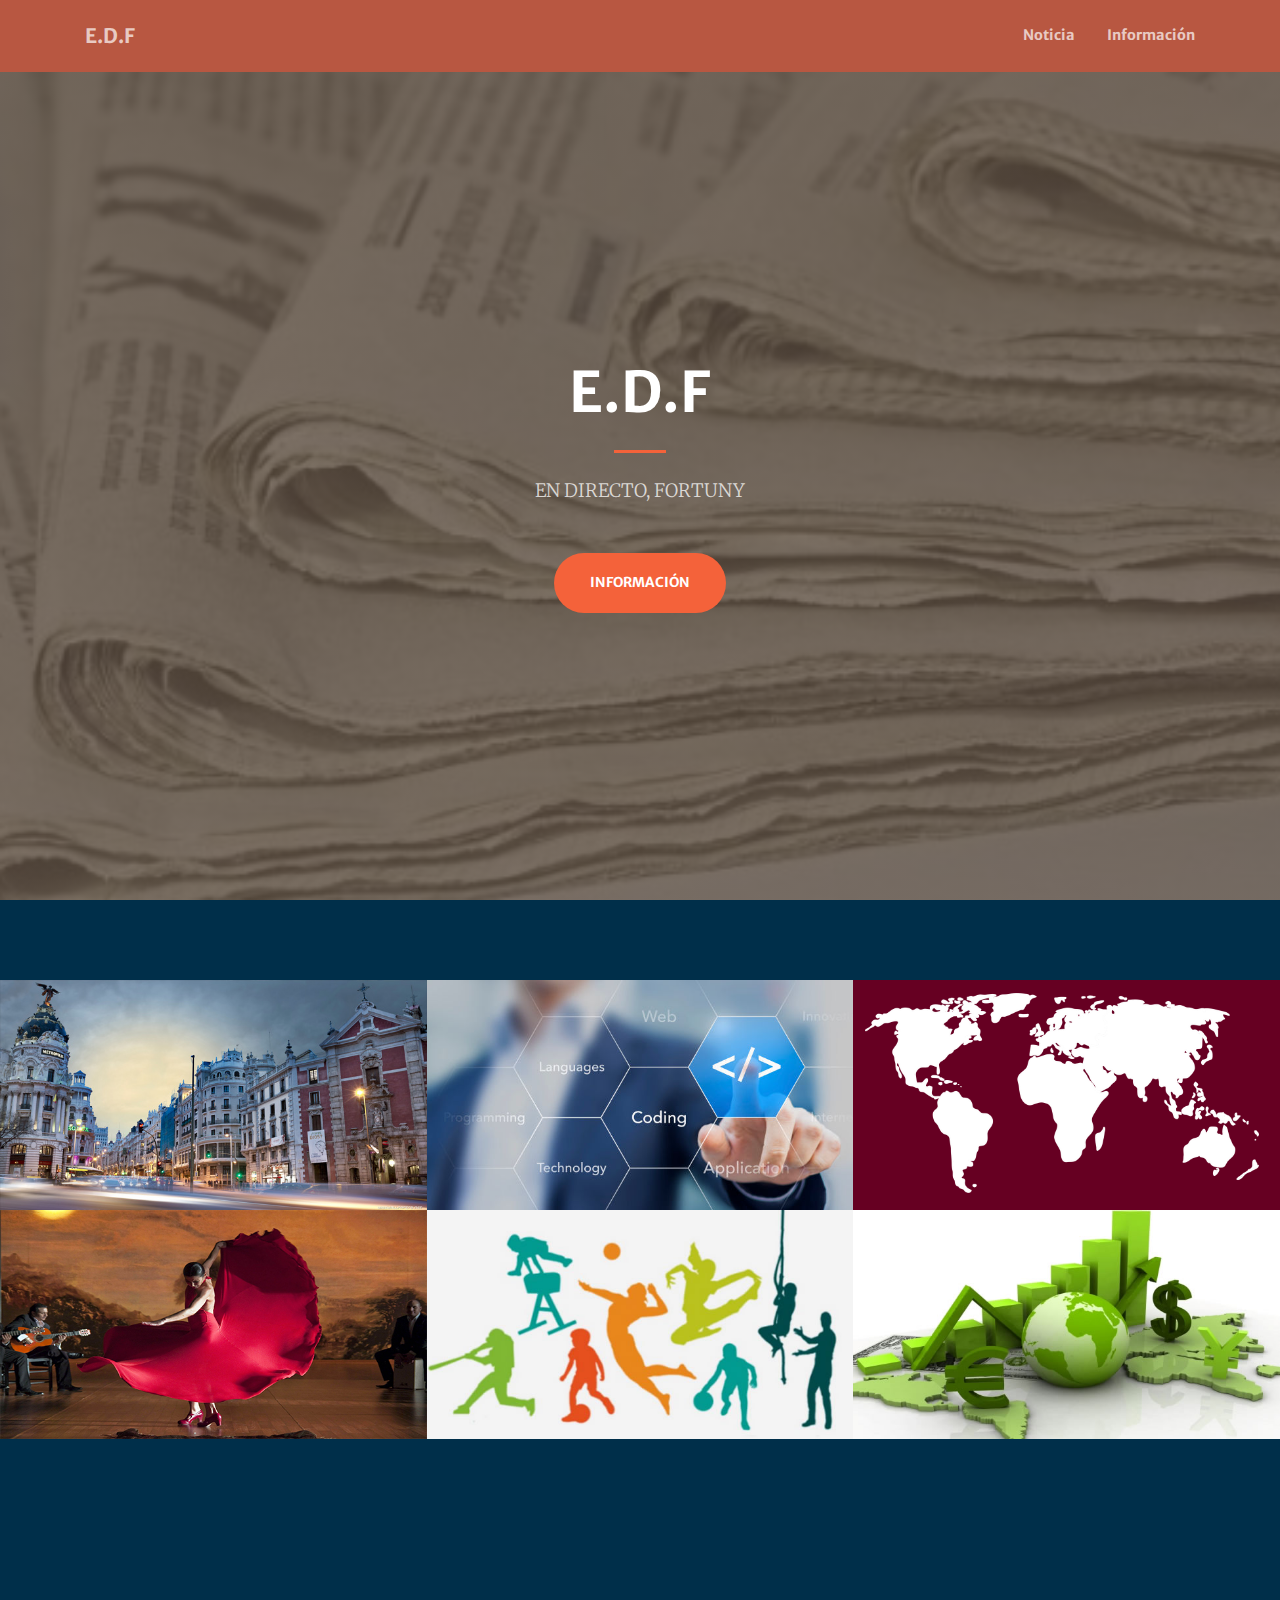
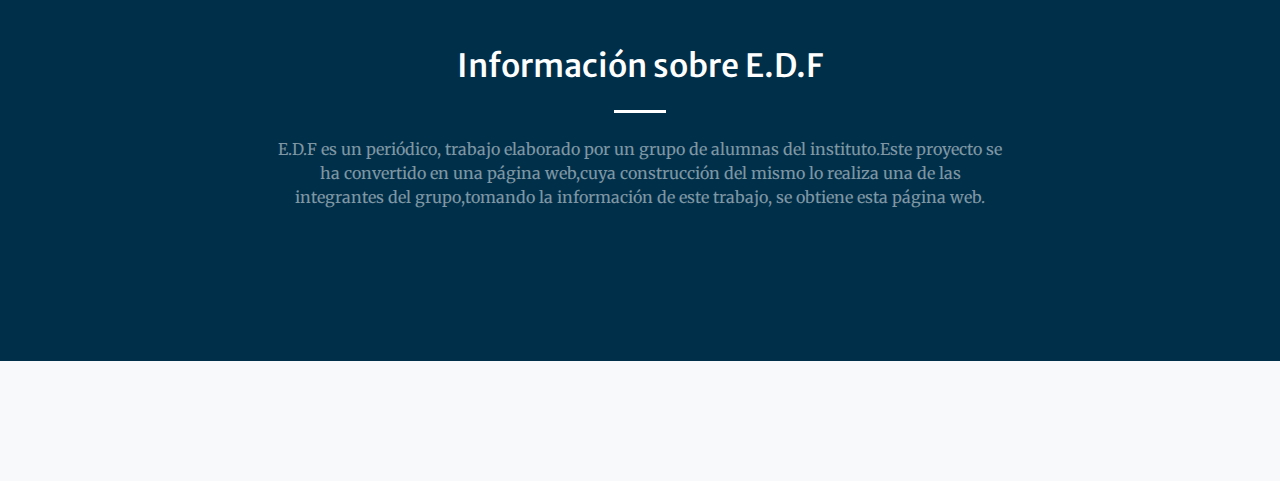
==== index.html @ 1413bb51 "Rename E.D.F.html to index.html" ====
<!DOCTYPE html>
<html lang="en">

<head>

  <meta charset="utf-8">
  <meta name="viewport" content="width=device-width, initial-scale=1, shrink-to-fit=no">
  <meta name="description" content="">
  <meta name="author" content="">

  <title> E.D.F </title>


  <!-- Font Awesome Icons -->
  <link href="vendor/fontawesome-free/css/all.min.css" rel="stylesheet" type="text/css">

  <!-- Google Fonts -->
  <link href="https://fonts.googleapis.com/css?family=Merriweather+Sans:400,700" rel="stylesheet">
  <link href='https://fonts.googleapis.com/css?family=Merriweather:400,300,300italic,400italic,700,700italic' rel='stylesheet' type='text/css'>
  <link href="https://fonts.googleapis.com/css?family=Merriweather" rel="stylesheet">
  <link href="https://fonts.googleapis.com/css?family=Lato" rel="stylesheet">

  <!-- Plugin CSS -->
  <link href="vendor/magnific-popup/magnific-popup.css" rel="stylesheet">

  <!-- Theme CSS - Includes Bootstrap -->
  <link href="css/creative.min.css" rel="stylesheet">

  <!--Mi css -->
  <link href="css/webtodo.css" rel="stylesheet">

</head>

<body id="page-top">

  <!-- Navigation -->
  <nav class="navbar navbar-expand-lg navbar-light fixed-top py-3" id="mainNav">
    <div class="container">
      <a class="navbar-brand js-scroll-trigger" href="#page-top">E.D.F</a>
      <button class="navbar-toggler navbar-toggler-right" type="button" data-toggle="collapse" data-target="#navbarResponsive" aria-controls="navbarResponsive" aria-expanded="false" aria-label="Toggle navigation">
        <span class="navbar-toggler-icon"></span>
      </button>
      <div class="collapse navbar-collapse" id="navbarResponsive">
        <ul class="navbar-nav ml-auto my-2 my-lg-0">
          <li class="nav-item">
            <a class="nav-link js-scroll-trigger" href="#portfolio">Noticia</a>
          </li>
          <li class="nav-item">
            <a class="nav-link js-scroll-trigger" href="#about">Información</a>
          </li>
        </ul>
      </div>
    </div>
  </nav>

  <!-- Masthead -->
  <header class="masthead">
    <div class="container h-100">
      <div class="row h-100 align-items-center justify-content-center text-center">
        <div class="col-lg-10 align-self-end">
          <h1 class="text-uppercase text-white font-weight-bold">E.D.F</h1>
          <hr class="divider my-4">
        </div>
        <div class="col-lg-8 align-self-baseline">
          <p class="text-white-75 font-weight-light mb-5">EN DIRECTO, FORTUNY</p>
          <a class="btn btn-primary btn-xl js-scroll-trigger" href="#about">Información</a>
        </div>
      </div>
    </div>
  </header>

  <!--Separacion-->
  <section class="espacio">

  </section>
  <!-- Portfolio Section -->
  <section id="portfolio">
    <div class="container-fluid p-0">
      <div class="row no-gutters">
        <div class="col-lg-4 col-sm-6">
          <a class="portfolio-box" href="img/portfolio/fullsize/1.jpg">
            <div class="animacion">
              <img src="img/portfolio/thumbnails/1.jpg" alt="NACIONAL" class="img-fluid">
              <div class="overlay">
                <div class="text"><a href="Nacional.html">NACIONAL</a></div>
              </div>
            </div>
          </a>
      </div>

        <div class="col-lg-4 col-sm-6">
          <a class="portfolio-box" href="img/portfolio/fullsize/2.jpg">
            <div class="animacion">
              <img src="img/portfolio/thumbnails/2.jpg" alt="TECNOLOGÍA" class="img-fluid">
              <div class="overlay">
                <div class="text"><a href="Tecnología.html">TECNOLOGÍA</a></div>
              </div>
            </div>
          </a>
        </div>

        <div class="col-lg-4 col-sm-6">
          <a class="portfolio-box" href="img/portfolio/fullsize/3.jpg">
            <div class="animacion">
              <img src="img/portfolio/thumbnails/3.jpg" alt="INTERNACIONAL" class="img-fluid">
              <div class="overlay">
                <div class="text"><a href="Internacional.html">INTERNACIONAL</a></div>
              </div>
            </div>
          </a>
        </div>
        <div class="col-lg-4 col-sm-6">
          <a class="portfolio-box" href="img/portfolio/fullsize/4.jpg">
            <div class="animacion">
              <img src="img/portfolio/thumbnails/4.jpg" alt="CULTURA" class="img-fluid">
              <div class="overlay">
                <div class="text"><a href="CULTURA.html">CULTURA</a></div>
              </div>
            </div>
          </a>
        </div>
        <div class="col-lg-4 col-sm-6">
          <a class="portfolio-box" href="img/portfolio/fullsize/5.jpg">
            <div class="animacion">
              <img src="img/portfolio/thumbnails/5.jpg" alt="DEPORTE" class="img-fluid">
              <div class="overlay">
                <div class="text"><a href="Deporte.html">DEPORTE</a></div>
              </div>
            </div>
            </a>
        </div>
        <div class="col-lg-4 col-sm-6">
          <a class="portfolio-box" href="img/portfolio/fullsize/6.jpg">
            <div class="animacion">
              <img src="img/portfolio/thumbnails/6.jpg" alt="ECONOMÍA" class="img-fluid">
              <div class="overlay">
                <div class="text"><a href="Economia.html">ECONOMÍA</a></div>
              </div>
            </div>
          </a>
        </div>
      </div>
    </div>
  </section>

  <!--Separacion-->
  <section class="espacio">
  </section>

  <!-- About Section -->
  <section class="page-section bg-primary" id="about">
    <div class="container">
      <div class="row justify-content-center">
        <div class="col-lg-8 text-center">
          <h2 class="text-white mt-0">Información sobre E.D.F</h2>
          <hr class="divider light my-4">
          <p class="text-white-50 mb-4">E.D.F es un periódico, trabajo elaborado por un grupo de alumnas del instituto.Este proyecto se ha convertido en una página web,cuya construcción del mismo lo realiza una de las integrantes del grupo,tomando la información de este trabajo, se obtiene esta página web. </p>
        </div>
      </div>
    </div>
  </section>
  <!-- Footer -->
  <footer class="bg-light py-5">
    <div class="container">
      <div class="copy  ">Copyright &copy; 2019 - E.D.F</div>
    </div>
  </footer>
  <!-- Bootstrap core JavaScript -->
  <script src="vendor/jquery/jquery.min.js"></script>
  <script src="vendor/bootstrap/js/bootstrap.bundle.min.js"></script>

  <!-- Plugin JavaScript -->
  <script src="vendor/jquery-easing/jquery.easing.min.js"></script>
  <script src="vendor/magnific-popup/jquery.magnific-popup.min.js"></script>

  <!-- Custom scripts for this template -->
  <script src="js/creative.min.js"></script>
  <script src="js/creative.js"></script>


</body>

</html>
---- css/webtodo.css ----
.fecha {
  margin: 65px;
  width: 250px;
  padding-left: 6px;
  margin-top: 30px;
  margin-bottom: 30px;

}

.titulo {
  font-family: 'Merriweather', serif;
  text-align: center;
  font-size: 40px;
  font-weight: bold;
  margin-top: 75px;
  margin-left: 65px;
  margin-right: 65px;
  background-color: #002f4a;
  color:#ffff;
}

.titulotec {
  font-family: 'Merriweather', serif;
  text-align: center;
  font-size: 40px;
  font-weight: bold;
  margin-top: 130px;
  margin-left: 65px;
  margin-right: 65px;
  background-color: #002f4a;
  color:#ffff;
}
.tituloespecial {
  font-family: 'Merriweather', serif;
  text-align: center;
  font-size: 40px;
  font-weight: bold;
  margin-top: 75px;
  margin-right: 65px;
  margin-left: 65px;
  background-color: #002f4a;
  color:#ffff;
}

.entrada{
  font-family: 'Lato';
  font-style: italic;
  font-size: 25px;
  margin-left: 65px;
  margin-right: 65px;
  text-align: justify;
}

.entradaespecial{
  font-family: 'Lato';
  font-style: italic;
  font-size: 25px;
  margin-left: 65px;
  margin-right: 65px;
  text-align: justify;
}

.texto {
  font-family: 'Lato'
  font-style: normal;
  font-size:15px;
  text-align: justify;
  margin-left: 65px;
  margin-right: 75px;
}
.textoespecial {
  font-family: 'Lato'
  font-style: normal;
  font-size:15px;
  text-align: justify;
  margin-left: 65px;
  margin-right: 75px;
}
.imagenes {
  columns:2;
  margin-top: 50px;
  margin-left: 190px;
  margin-right: 190px;
  align-items: center;
}

.imagenes2{
  columns:2;
  margin-top: 30px;
  margin-left: 500px;
  margin-right: 400px;
  width: 80px;
  height: 400px;
}

.imagenestec {
  height: 50px;
  width: 50px;
}

.boton_personalizado{
    text-decoration: none;
    padding: 10px;
    font-weight: 600;
    font-size: 20px;
    color: #ffffff;
    background-color: #1883ba;
    border-radius: 6px;
    border: 2px solid #0016b0;
  }
  .animacion:hover .overlay {
    opacity: 1;
  }
  .overlay {
    position: absolute;
    top: 0;
    bottom: 0;
    left: 0;
    right: 0;
    height: 100%;
    width: 100%;
    opacity: 0;
    transition: .5s ease;
    background-color: #f4623a;
  }
  .text {
    color: #ffff;
    font-size: 20px;
    position: absolute;
    top: 50%;
    left: 50%;
    -webkit-transform: translate(-50%, -50%);
    -ms-transform: translate(-50%, -50%);
    transform: translate(-50%, -50%);
    text-align: center;
  }

  .espacio {
    background-color: #002f4a;
    weight: 100px;
    height: 80px;
  }

.espaciogeneral{
  background-color: #fff;
  height: 40px;
  weight:100px;
}

#fotoq {
  float: right;
  height: 200px;
  width: 290px;
  margin: 20px;
  margin-right: 50px;
}

.copy {
  color: transparent;
  background-color: transparent;
  text-emphasis-color: transparent;
  text-align: center;
}
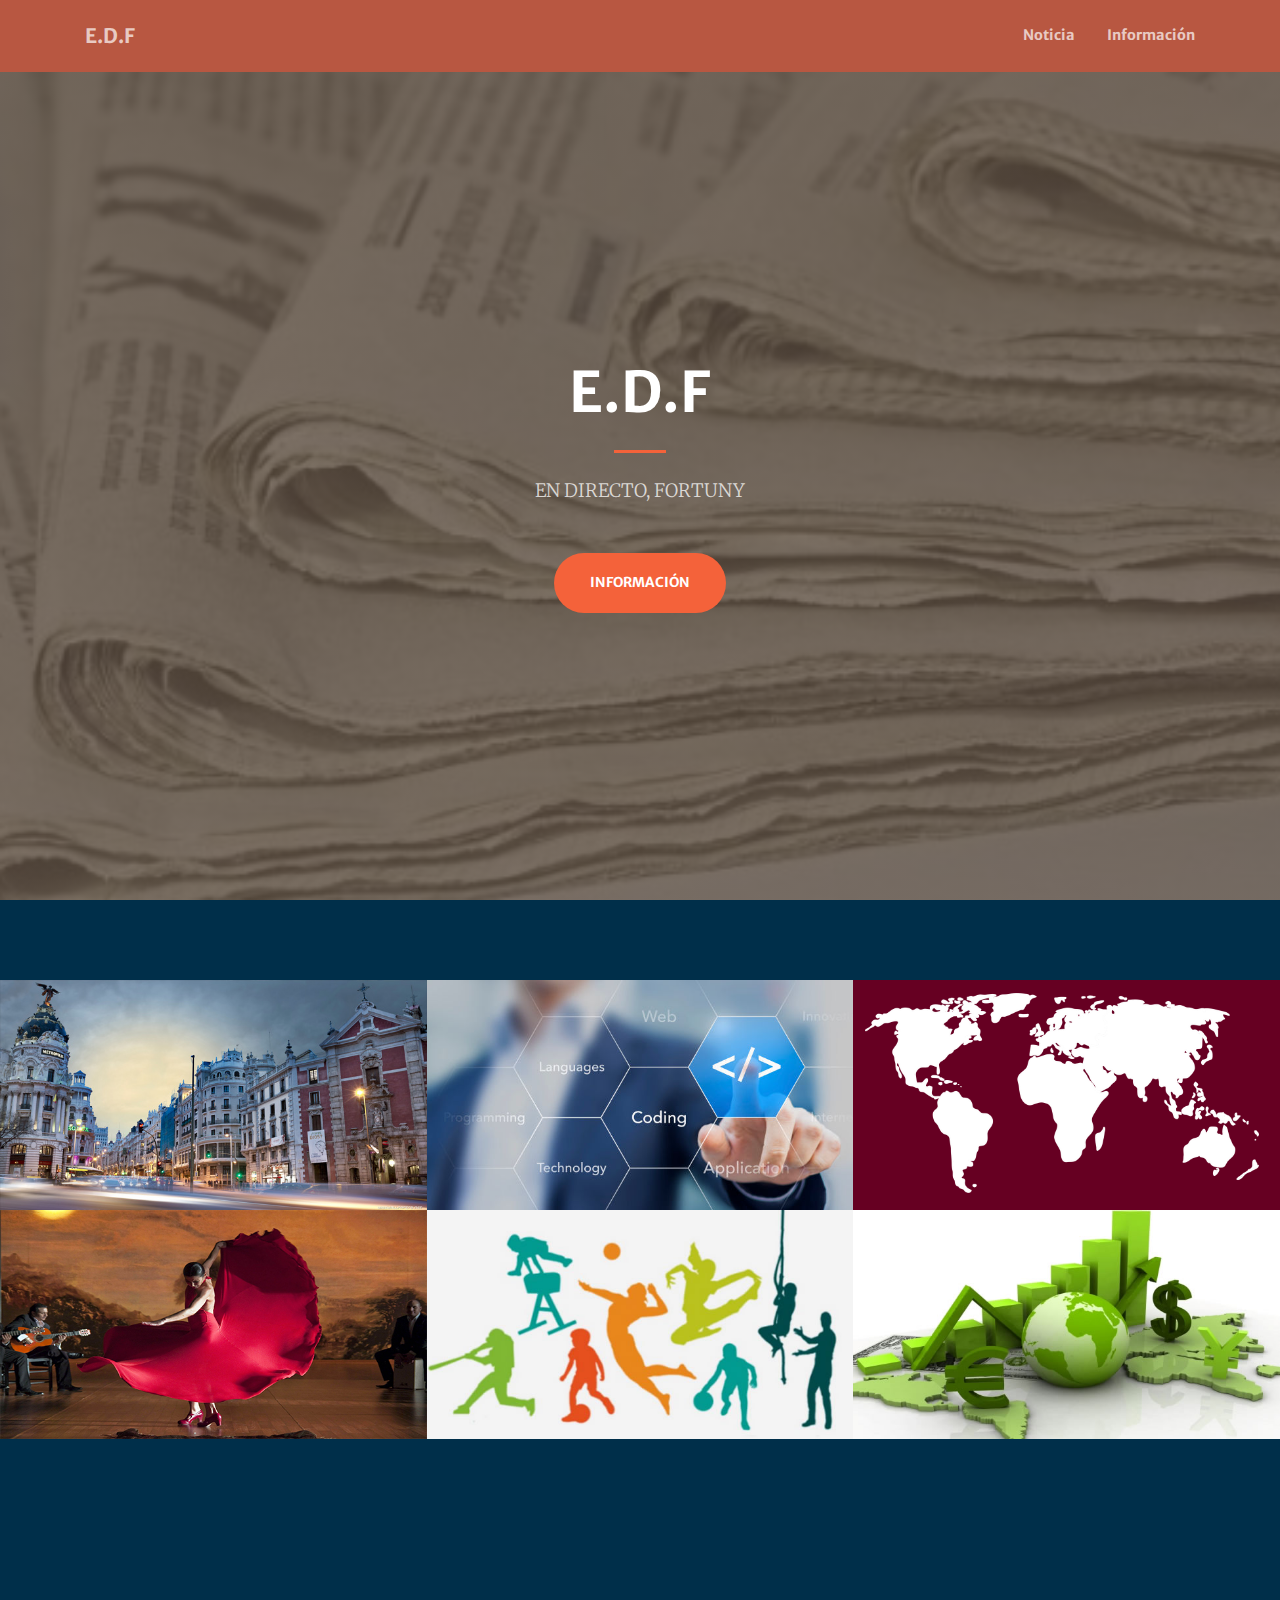
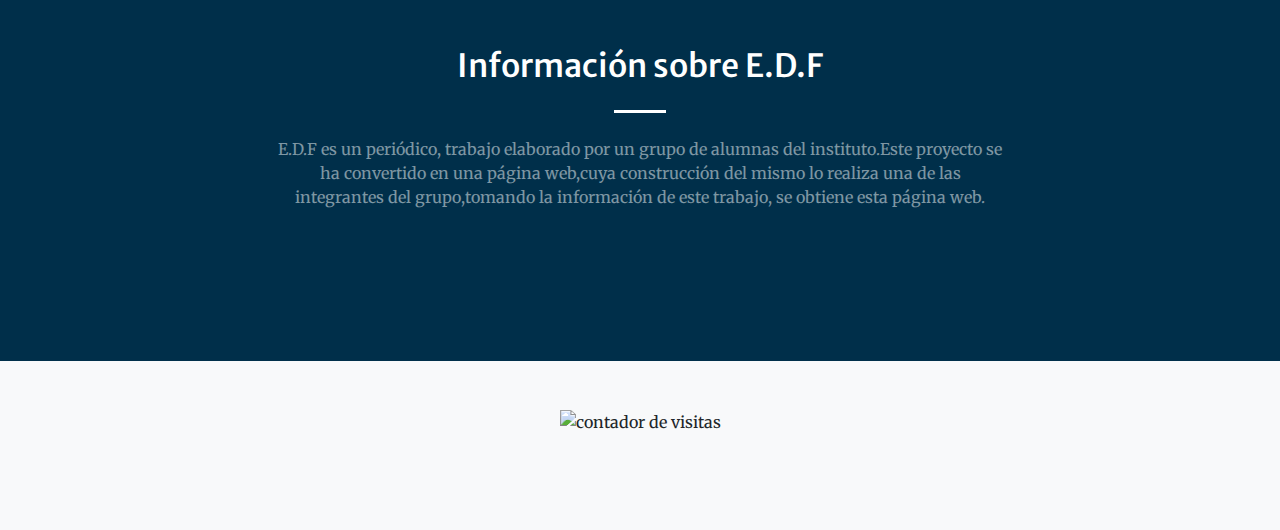
==== commit 2f6edc77: "Update index.html" ====
--- a/index.html
+++ b/index.html
@@ -114,7 +114,7 @@
             <div class="animacion">
               <img src="img/portfolio/thumbnails/4.jpg" alt="CULTURA" class="img-fluid">
               <div class="overlay">
-                <div class="text"><a href="CULTURA.html">CULTURA</a></div>
+                <div class="text"><a href="Cultura.html">CULTURA</a></div>
               </div>
             </div>
           </a>
@@ -162,7 +162,10 @@
   <!-- Footer -->
   <footer class="bg-light py-5">
     <div class="container">
-      <div class="copy  ">Copyright &copy; 2019 - E.D.F</div>
+      <!-- Contador de visitas -->
+<center><a title="Contador De Visitas Gratis">
+<img style="border: 0px solid; display: inline;" alt="contador de visitas" src="http://www.websmultimedia.com/contador-de-visitas.php?id=261236"></a><br></a><br><a href='http://www.websmultimedia.com/diseno-logotipos'></a></center>
+<!-- Fin Contador de visitas --><div class="copy  ">Copyright &copy; 2019 - E.D.F</div>
     </div>
   </footer>
   <!-- Bootstrap core JavaScript -->
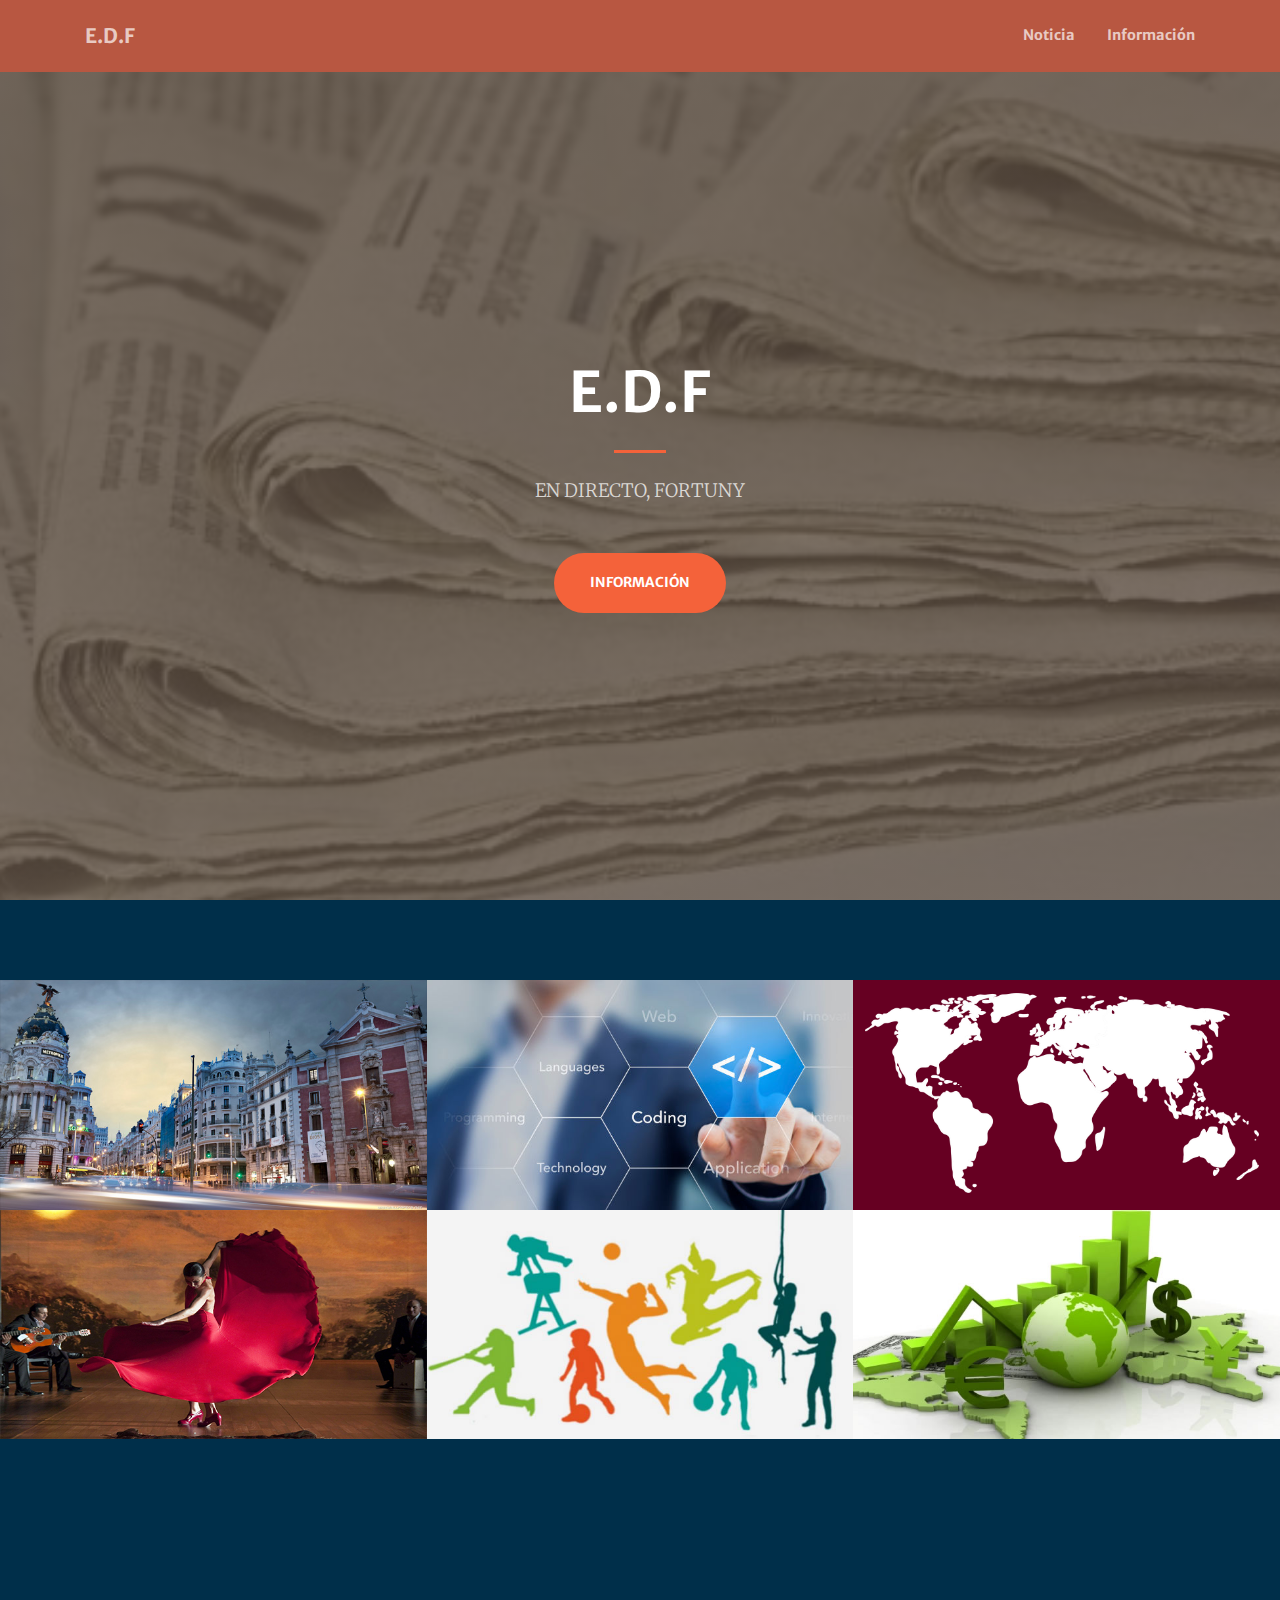
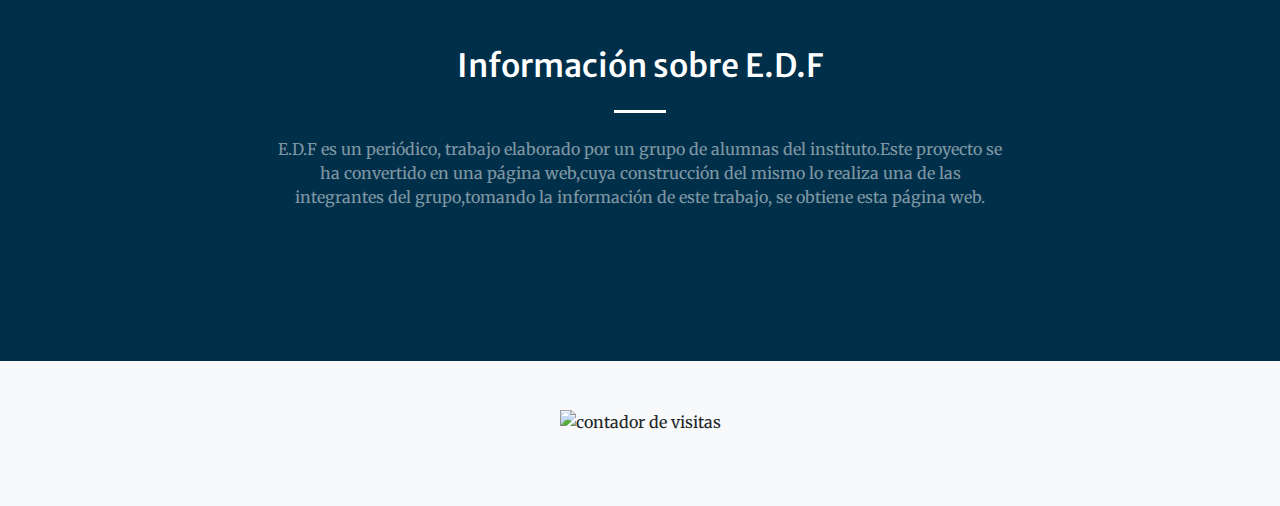
==== commit a930c6c6: "Update index.html" ====
--- a/index.html
+++ b/index.html
@@ -165,7 +165,7 @@
       <!-- Contador de visitas -->
 <center><a title="Contador De Visitas Gratis">
 <img style="border: 0px solid; display: inline;" alt="contador de visitas" src="http://www.websmultimedia.com/contador-de-visitas.php?id=261236"></a><br></a><br><a href='http://www.websmultimedia.com/diseno-logotipos'></a></center>
-<!-- Fin Contador de visitas --><div class="copy  ">Copyright &copy; 2019 - E.D.F</div>
+<!-- Fin Contador de visitas --><!-- <div class="copy  ">Copyright &copy; 2019 - E.D.F</div>-->
     </div>
   </footer>
   <!-- Bootstrap core JavaScript -->
